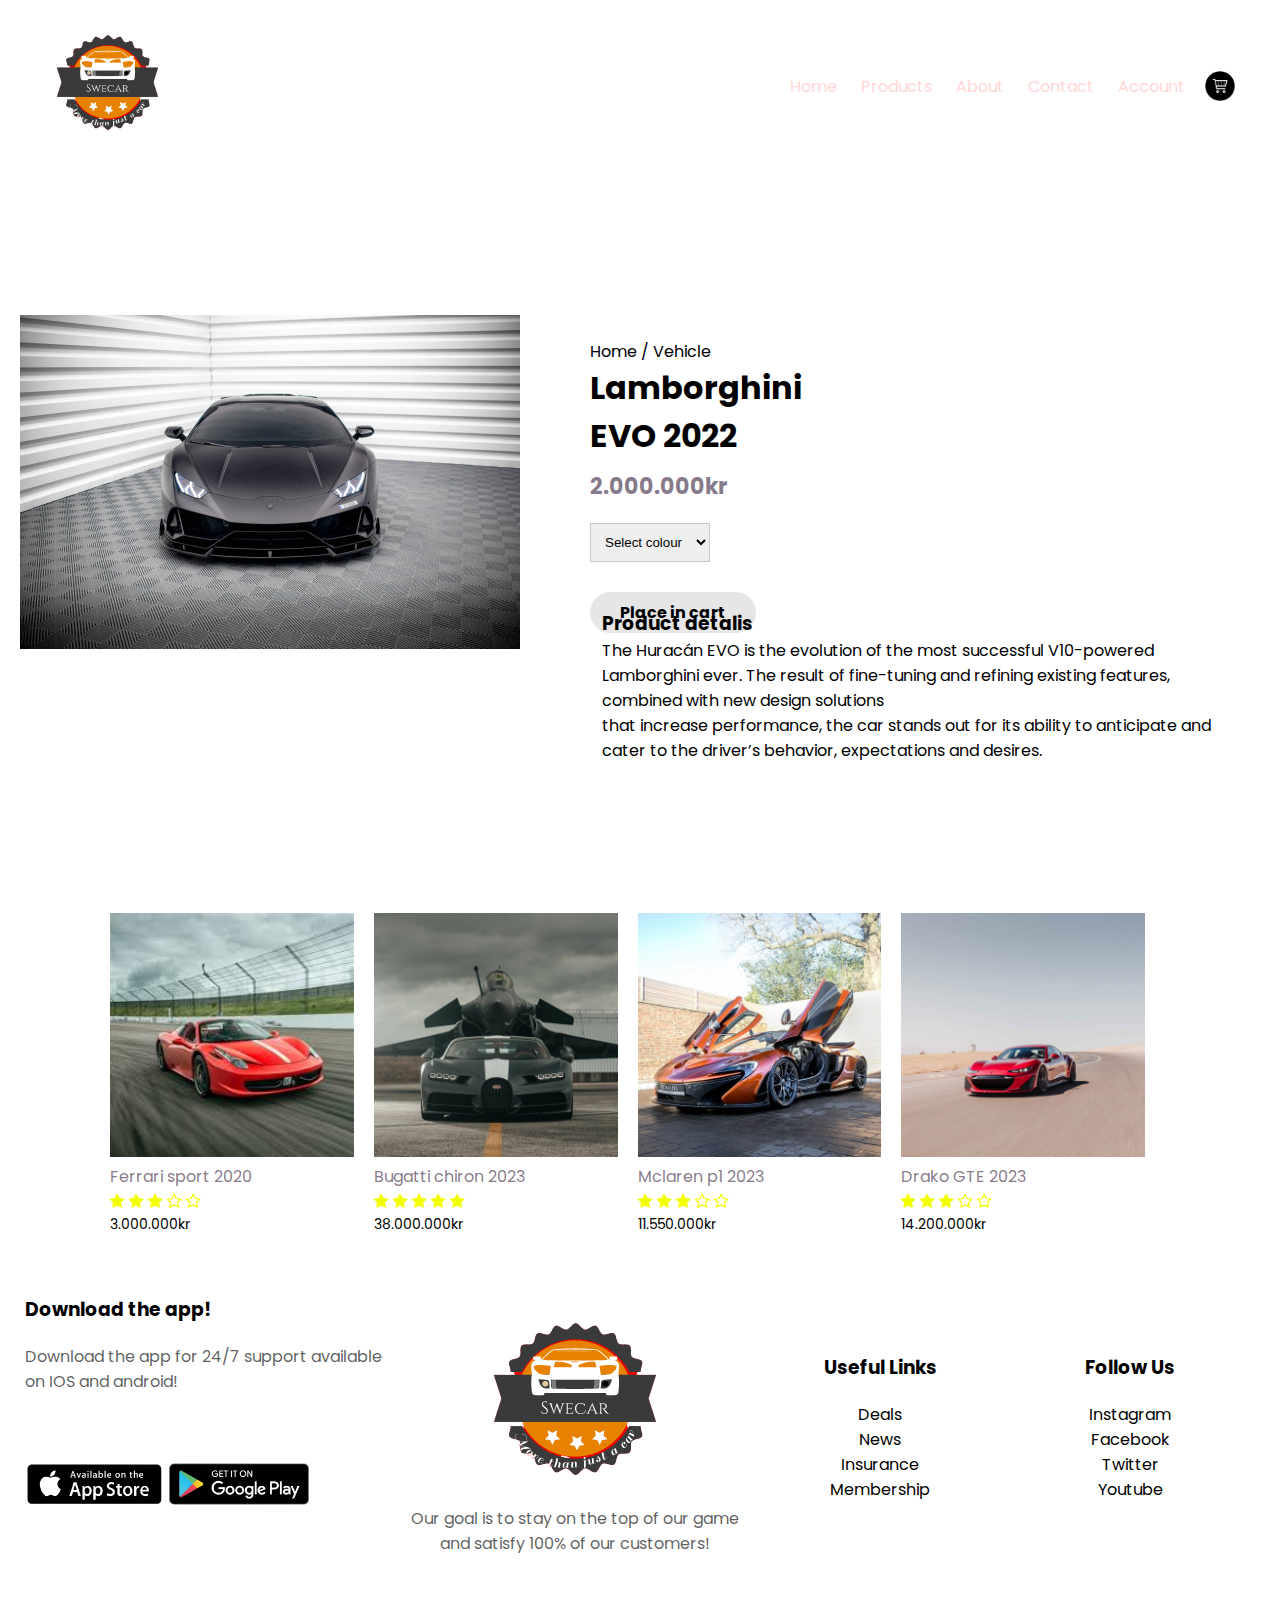
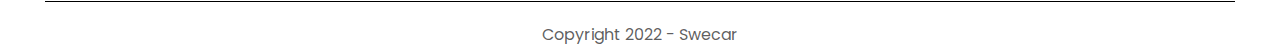
==== produktdetalj.html @ 5c680488 "nov 22" ====
<!DOCTYPE html>
<html lang="en">
<head>
 <meta charset="UTF-8">
 <title>All Vehicles - Swecar</title>
 <link rel="stylesheet" href="style.css">
 <link rel="preconnect" href="https://fonts.googleapis.com"> 
 <link rel="preconnect" href="https://fonts.gstatic.com" crossorigin> 
 <link href="https://fonts.googleapis.com/css2?family=Poppins:wght@200;400;500;600;700&display=swap" rel="stylesheet">
<!--detta är grunden för sidan och innehåller grund filerna-->

 <link rel="stylesheet" 
href="https://stackpath.bootstrapcdn.com/font-awesome/4.7.0/css/font-awesome.min.css">
<!-- detta kopplar html med css-->

</head>
<body>
<!-- allt inom body är det som kommer synas i sidan-->
<div class="container">
        <div class="navbar">
        <div class="logo">
            <img src="imgs/3eac3f6993d64b54b24e4bcb87e59727-2-removebg-preview.png" width="125px">
        </div>
        <nav>
        <ul id="MenuItems">
            <li><a href="index.html">Home</a></li>
            <li><a href=>Products</a></li>
            <li><a href=>About</a></li>
            <li><a href=>Contact</a></li>
            <li><a href=>Account</a></li>
        </ul>
    </nav>
    <img src="imgs/black-shopping-cart-icon-22.png" width="30px" height="30px">
    </div>
</div>
<!--Egen produkt detalj-->

<div class="small-container-produkt single-product">
    <div class="row">
        
       <div class="col-69">
        <img src="imgs/lamboselll.jpeg" alt="">
       </div>
       <div class="col-420">
        <div class="text-lambo">
        <p>Home / Vehicle </p>
        <h1> Lamborghini EVO 2022 </h1>
        <h4>2.000.000kr</h4>
        <select>
            <option>Select colour</option>
            <option>Black</option>
        </select>
        <a href=""class="btn-3">Place in cart</a>
        </div>
        <div class="text-96">
        <h3>Product detalis</h3>
        <p>The Huracán EVO is the evolution of the most successful V10-powered Lamborghini ever. 
        The result of fine-tuning and refining existing features, combined with new design solutions<br> that increase performance, 
        the car stands out for its ability to anticipate and cater to the driver’s behavior, expectations and desires.</p>
       </div>
    </div>
    </div>
</div>
</div>
</div>
   <!--detta är en container ger sidan en navigation bar med hjälp av class="navbar"+ namnen på navbarens innehåll
    samt logga för sidan-->
 
    <div class="small-container">
    

   <div class="row69">


             <div class="col-4">
                <img src="imgs/red ferra.jpeg">
                <h4>Ferrari sport 2020</h4>
                <div class="rating">
                    <i class="fa fa-star"></i>
                    <i class="fa fa-star"></i>
                    <i class="fa fa-star"></i>
                    <i class="fa fa-star-o"></i>
                    <i class="fa fa-star-o"></i>
            
                    </i>
                </div>
                <p>3.000.000kr</p>
                 </div>
                
                
                    <div class="col-4">
                     <img src="imgs/Bugatti chiron 2023.jpeg">
                     <h4>Bugatti chiron 2023</h4>
                     <div class="rating">
                         <i class="fa fa-star"></i>
                         <i class="fa fa-star"></i>
                         <i class="fa fa-star"></i>
                         <i class="fa fa-star"></i>
                         <i class="fa fa-star"></i>
                 
                         </i>
                     </div>
                     <p>38.000.000kr</p>
                      </div>
                 
                      <div class="col-4">
                         <img src="imgs/mclaren p1.jpeg">
                         <h4>Mclaren p1 2023</h4>
                         <div class="rating">
                             <i class="fa fa-star"></i>
                             <i class="fa fa-star"></i>
                             <i class="fa fa-star"></i>
                             <i class="fa fa-star-o"></i>
                             <i class="fa fa-star-o"></i>
                     
                             </i>
                         </div>
                         <p>11.550.000kr</p>
                          </div>
                 
                          <div class="col-4">
                             <img src="imgs/drakogte.jpeg">
                             <h4>Drako GTE 2023</h4>
                             <div class="rating">
                                 <i class="fa fa-star"></i>
                                 <i class="fa fa-star"></i>
                                 <i class="fa fa-star"></i>
                                 <i class="fa fa-star-o"></i>
                                 <i class="fa fa-star-o"></i>
                         
                                 </i>
                             </div>
                             <p>14.200.000kr</p>
                              </div>
                            </div>
                         
</div>

<!--ny del som kommer vara sidans footer-->
<div class="footer">
    <div class="container">
        <div class="row">
            <div class="footer-col-1">
                <h3>Download the app!</h3> 
                <P>Download the app for 24/7 support available on IOS and android!</P>
                <div class="app-logo">
                    <img src="imgs/app store.png">
                    <img src="imgs/googleplay.png">
                </div>
            </div>

            <div class="footer-col-2">
                <img src="imgs/3eac3f6993d64b54b24e4bcb87e59727-2-removebg-preview.png">
                <P>Our goal is to stay on the top of our game and satisfy 100% of our customers!</P>
            </div>
            <div class="footer-col-3">
                <h3>Useful Links</h3>
                <ul>
                    <li>Deals</li>
                    <li>News</li>
                    <li>Insurance</li>
                    <li>Membership</li>
                </ul>
            </div>

            <div class="footer-col-4">
                <h3>Follow Us</h3>
                <ul>
                    <li>Instagram</li>
                    <li>Facebook</li>
                    <li>Twitter</li>
                    <li>Youtube</li>
                </ul>
            </div>
        </div>
        <hr>
        <P class="Copyright"> Copyright 2022 - Swecar</P>
    </div>
</div>
---- style.css ----
*{
  margin: 0;
  Padding: 0;
  box-sizing: border-box
 
}

/*  man kan säga att detta är animationens kommand*/
@keyframes fade {
  from {background-color: radial-gradient(#ffffff,#000000);}
  to {background-color: rgb(126, 106, 106);}
}

/* själva animationen*/
div {
  width: unset;
  height: unset;
  background-color:radial-gradient(#ffffff,#000000);
  animation-name: fade;
  animation-duration: 1s;
  animation-direction: reverse;
}

body{
  font-family: 'Poppins', sans-serif;
}
/* detta ger texten en font så att den ser lite finare ut*/
.navbar{
display: flex;
align-items: center;
padding: 20px
}
/*  */
nav{ 
    flex: 1;
    text-align: right;
}
/* gör så att texten sitter till höger*/
nav ul{
display: inline-block;
list-style-type: none;
}

nav ul li{
  display: inline-block;
margin-right: 20px;
}
/* den här koden gör så att texten sitter bredvid varandra istället för att stå på varandra med 20px mellanrum mellan varje ord. */
a{
  text-decoration: none;
  color:rgb(255, 215, 215)
}
/*ger texten som sitter upp till höger färgen vit och tar bort strecken under texten med hjälp av decoration: none;*/

p{
  color: rgb(0, 0, 0);
}
/*Ger priset färgen svart*/

.container{
  max-width: 1300px;
  margin: auto;
  padding-left: 25px;
  padding-right: 25px;
}
/* detta ger info till containern om hur bred den får vara samt att den ska vara 25px från högra och vänstra sidan*/

.row{
  display: flex;
  align-items: center;
  flex-wrap: wrap;
  justify-content: space-around;
}
/* display:flex gör så att texten inte ba fortsätter fram utan delar sig i flera delar*/
.co-2{
  flex-basis: 50%;
  min-width: 300px;
}
.co-2 img{
  max-width: 100%;
  padding: 50px 0;
}
.co-2 h1{
  font-size: 50px;
  line-height: 60px;
  margin: 25px 0;
}
.btn-2{
  display: inline-block;
  background: rgb(171, 9, 9);
  color:rgb(255, 255, 255);
  padding: 8px 30px;
  margin: 30px 0;
  border-radius: 30px;
  transition:  0.5s;
}
.btn-3{
  display: inline-block;
  background-color: rgb(230, 230, 230);
  color:rgb(0, 0, 0);
  padding: 8px 30px;
  margin: 30px 0;
  border-radius: 30px;
  transition: background 0.5s;
  font-weight: 700;
}
/* detta ger en viss färg med hjälp av background,color och transition som gör att det 
färgen ändrar sig när man pekar på knappen, samt en viss storlek för knappen*/
.btn-2:hover{
  background: #563434;
}
.btn-3:hover{
  background: #c0c0c0;
}
/* detta är färgen som knappen ändras till*/
.header{
  background: radial-gradient(#ffffff,#000000)
}
.header .row{
  margin-top: 90px;
}
.categories{
  margin: 70px 0;
}
col-3{
  flex-basis: 30%;
  min-width: 250px;
  margin-bottom: 30px;
}
.col-3 img{
  width: 100%;
}
.small-container{
  max-width: 1080px;
  margin: auto;
  padding-left: 25x;
  padding-right: 25px;
}
/* Ger bilderna en maximal storlek på 1080px*/
.col-4{
  flex-basis: 25%;
  padding: 10px;
  min-width: 200px;
  margin-bottom: 50px;
  transition: transform 0.5s;
}
.col-4 img{
  width: 100%;
}
/* detta sätter featured vehicles texten i center samt lägger färg*/
.title{
  text-align: center;
  margin: 0 auto 80px;
  position: relative;
  line-height: 60px;
  color: #555;
}

/*detta sätter en sträck vid texten featured vehicles */
.title::after{
content:"";
background-color: rgb(50, 64, 93);
width: 80px;
height: 5px;
border-radius: 5px;
position: absolute;
bottom: 0%;
left: 50%;
transform: translateX(-50%);
}

/*detta byter ut färgen på namnet till produkterna*/
h4{
  color: rgba(64, 43, 69, 0.645);
  font-weight: normal;
}

/*detta byter storleken på priset*/
.col-4 p{
font-size: 14px;
}
/*detta ger färg till sjärnorna*/
.rating .fa{
  color: #f2ff00;;

  /*detta gör att produkterna rör sig när man pekar på det */
}

.col-4:hover{
  transform: translateY(-10px);
}

/*testimonial allt under detta bestämmer hur "recesnionerna" ser ut*/

.testimonial{
  padding-top: 100px;
}
.testimonial .col-3{
  text-align: center;
  padding: 40px 2px;
  box-shadow: 0 0 20px 0px rgba(0,0,0,1);
  cursor: pointer;
  transition: transform 0.5s;
}
.testimonial .col-3{
  width: 200px;
  margin-top: -150px;
  border-radius: -50%;
}
.testimonial .col-3:hover{
  transform: translateY(-10px);
}
.fa.fa-quote-left{
  font-size: 34px;
  color: black;
}
.col-3 p{
  font-size: 12px;
  margin: 12px 0;
  color: #ffffff;
}

.testimonial .col-3 h3{
  font-weight: 600;
  color: rgb(228, 215, 215);
}

/*märke*/
.brands{
  margin: auto;
}
.col-5{
  width: 200px;

  /*detta gör att loggorna är gråa men när men pekar på de så får de färg*/
}
.col-5 img{
  width: 100%;
  cursor: pointer;
  filter: grayscale(80%);
}
.col-5 img:hover{
  filter:grayscale(0%)
}


/*---footer---*/
.footer-1{
  margin-left: -150px;
  width: 1500px;
  background: rgb(255, 255, 255);
  color:black;
  font-size: 14px;
  padding: 60px 0 20px;
}
.footer p{
  color: rgba(0, 0, 0, 0.645);
}
.footer h3{
  color: rgb(0, 0, 0);
  margin-bottom: 20px;
}
 .footer-col-1, .footer-col-2, .footer-col-3, .footer-col-4{
  min-width: 250px;
  margin-bottom: 20px;
}
.footer-col-1{
  flex-basis: 30%;
}
.footer-col-2{
  flex: 1;
  text-align: center;
}
.footer-col-3{
  width: 180px;
margin-bottom: 20px;
}
.footer-col-3,.footer-col-4{
  flex-basis: 12%;
  text-align: center;
}
ul{
  list-style-type: none;
}

.app-logo{
  margin-top: 20px;
}
.app-logo img{
  width: 140px;
}
.footer hr{
  border: none;
  background-color: #000000;
  height: 1px;
  margin: 20px;
}
.Copyright{
  text-align: center;
}

/*all vehicles sida*/ 

.row-2{
  justify-content: space-between;
  margin: 100px auto 50px;
}
select{
  border: 1px solid #c9c6c5;
  padding: 5px;
}
selcet:focus{
  outline: none;
}
.col-69{
  margin-right: 900px;
}


.col-420{
  margin-top: -60px;
  display: flex;
position: relative;
bottom: 400px;
  margin-left: 550px;

}
 
.text-96{
  margin-left: -200px;
   margin-top: 270px;
   text-align: start;
 
 }

 .row69{
  margin-top: -300px;
  display: flex;
  align-items: center;
  flex-wrap: wrap;
  justify-content: space-around;
 }

 /*enskild produkt detalj*/
 .single-product{
  margin-top:40px;
 }
 .single-product .col-69{
  padding: 20px;
 }
 .single-product .col-420{
  padding: 40px;
 }
/*hur mycket plats bilden har*/

 .single-product h4{
  margin: 10px 0;
  font-size: 22px;
  font-weight: bold;
 }

 .single-product select{
  display: block;
  padding: 10px;
  margin-top: 20px;
 }
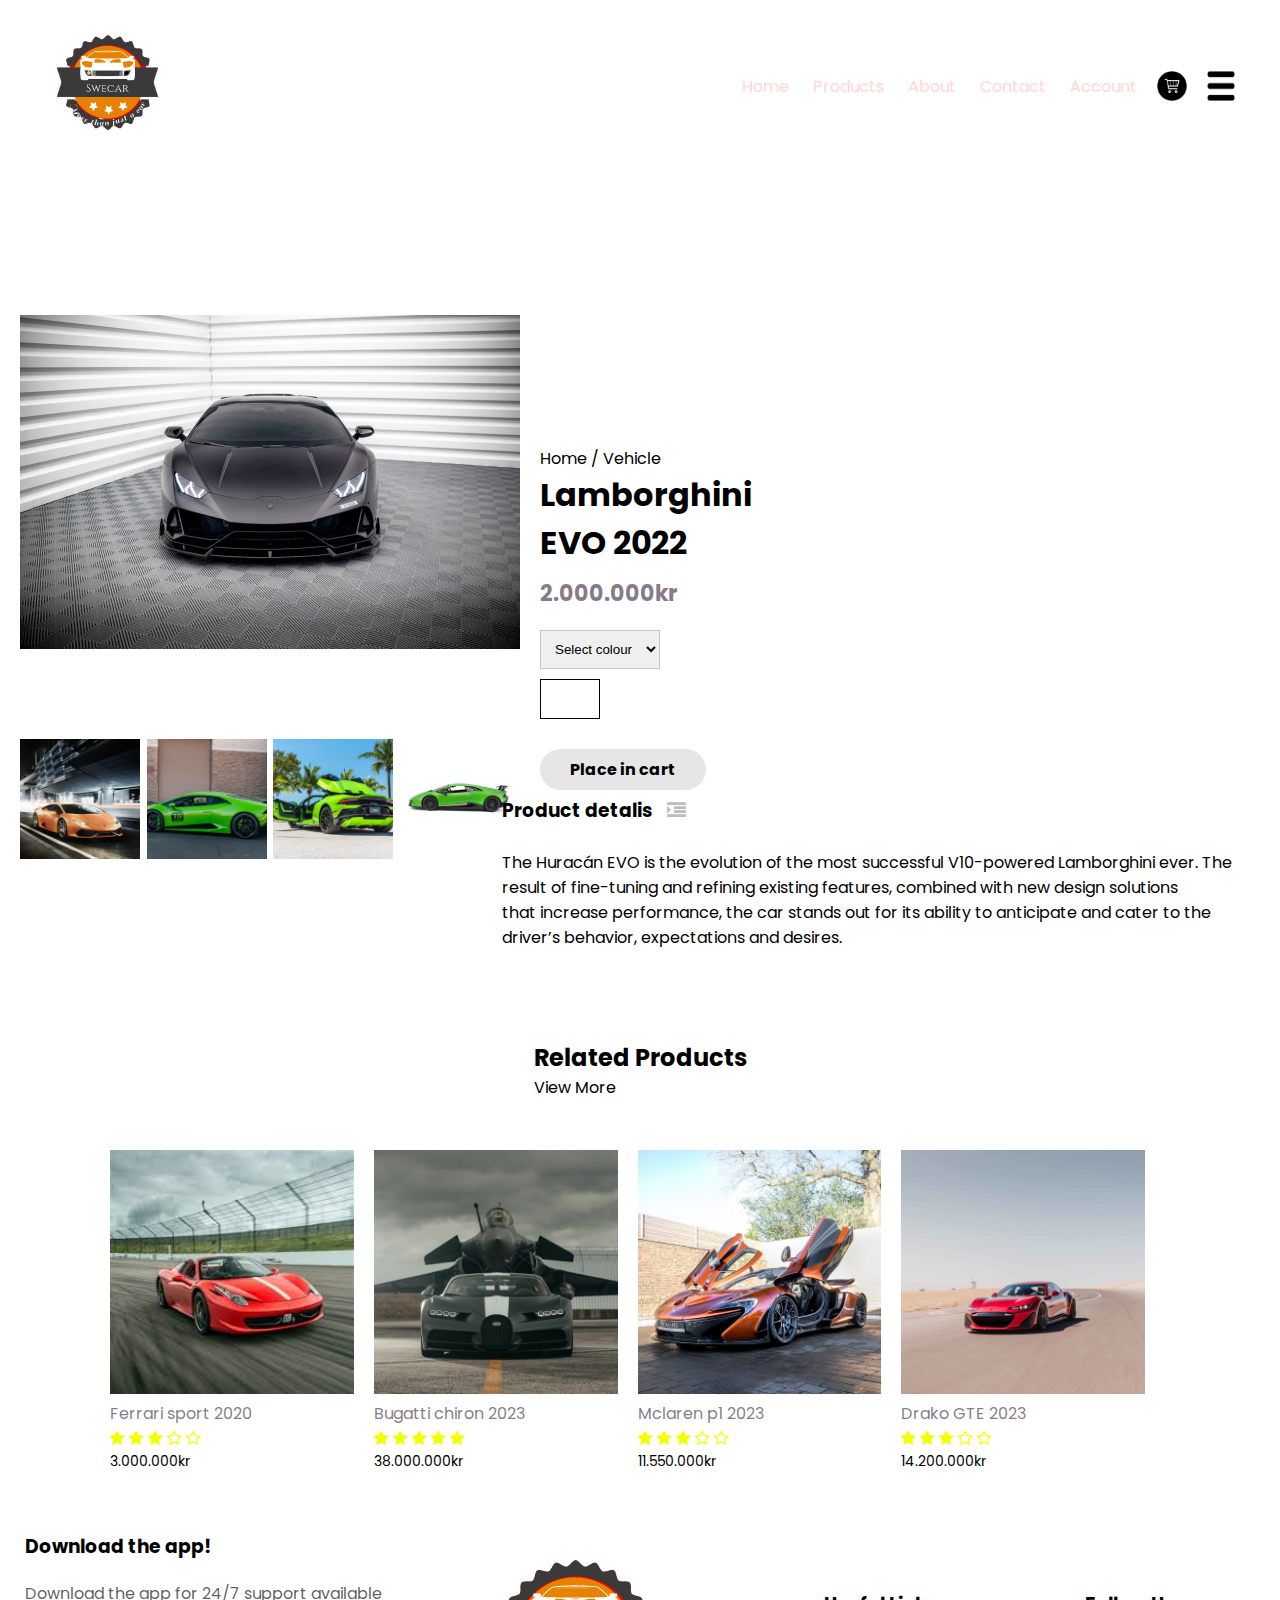
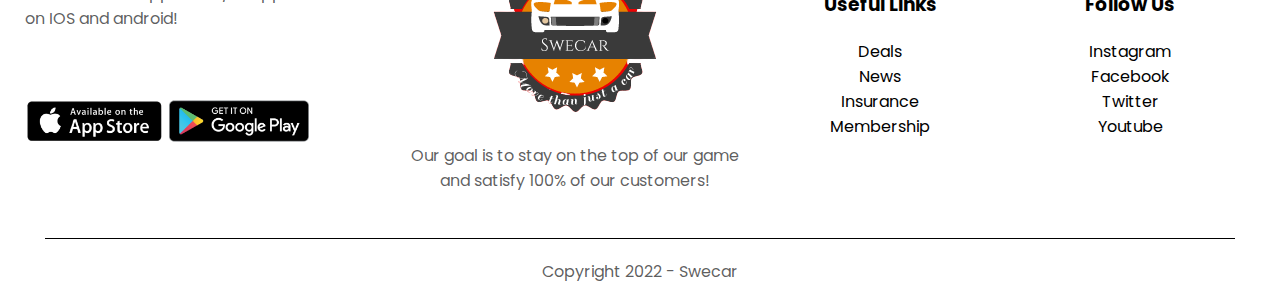
==== commit e0c0678f: "produktdetalj" ====
--- a/produktdetalj.html
+++ b/produktdetalj.html
@@ -31,6 +31,7 @@
         </ul>
     </nav>
     <img src="imgs/black-shopping-cart-icon-22.png" width="30px" height="30px">
+    <img src="imgs/menu-icon-24.png" width="30px" height="30px" class="menu-icon">
     </div>
 </div>
 <!--Egen produkt detalj-->
@@ -39,7 +40,23 @@
     <div class="row">
         
        <div class="col-69">
-        <img src="imgs/lamboselll.jpeg" alt="">
+        <img src="imgs/lamboselll.jpeg" alt="" id="productimg">
+        <div class="small-img-row">
+
+            <div class="small-img-col">
+                <img src="imgs/small-img.jpeg" width="100%" class="small-img">
+           </div>
+           <div class="small-img-col">
+                <img src="imgs/small-img-2.jpeg" width="100%" class="small-img">
+           </div>
+            <div class="small-img-col">
+                <img src="imgs/small-img-3.jpeg" width="100%" class="small-img">
+            </div>
+            <div class="small-img-col">
+                <img src="imgs/small-img-4.jpeg" width="100%" class="small-img">
+            </div>
+        </div>
+
        </div>
        <div class="col-420">
         <div class="text-lambo">
@@ -49,11 +66,14 @@
         <select>
             <option>Select colour</option>
             <option>Black</option>
+            <option>Green</option>
         </select>
+        <input type="number" min="1" step="1" max="2">
         <a href=""class="btn-3">Place in cart</a>
         </div>
         <div class="text-96">
-        <h3>Product detalis</h3>
+        <h3>Product detalis <i class="fa fa-indent"></i> </h3>
+        <br>
         <p>The Huracán EVO is the evolution of the most successful V10-powered Lamborghini ever. 
         The result of fine-tuning and refining existing features, combined with new design solutions<br> that increase performance, 
         the car stands out for its ability to anticipate and cater to the driver’s behavior, expectations and desires.</p>
@@ -61,14 +81,21 @@
     </div>
     </div>
 </div>
-</div>
-</div>
-   <!--detta är en container ger sidan en navigation bar med hjälp av class="navbar"+ namnen på navbarens innehåll
-    samt logga för sidan-->
+<!------title----->
+<div class="small-container-title">
+    <div class="row">
+        <div class="row-2">
+            <div class="col-16">
+            <h2>Related Products</h2>
+            <p>View More</p>
+        </div>
+    </div>
+    </div>
+</div>
  
     <div class="small-container">
     
-
+<!---produkter-->
    <div class="row69">
 
 
@@ -178,3 +205,23 @@
     </div>
 </div>
 
+
+<!--Java script-->
+<script> 
+var productimg = document.getElementById("productimg");
+var smallimg = document.getElementsByClassName("small-img")
+smallimg[0].onclick =function(){
+    productimg.src=smallimg[0].src
+}
+smallimg[1].onclick =function(){
+    productimg.src=smallimg[1].src
+}
+smallimg[2].onclick =function(){
+    productimg.src=smallimg[2].src
+}
+smallimg[3].onclick =function(){
+    productimg.src=smallimg[3].src
+}
+</script>
+</body>
+</html>--- a/style.css
+++ b/style.css
@@ -299,8 +299,14 @@
   text-align: center;
 }
 
+.menu-icon{
+  width: 28px;
+  margin-left: 20px;
+}
+
+
+
 /*all vehicles sida*/ 
-
 .row-2{
   justify-content: space-between;
   margin: 100px auto 50px;
@@ -318,23 +324,23 @@
 
 
 .col-420{
-  margin-top: -60px;
+  margin-top: -80px;
   display: flex;
 position: relative;
 bottom: 400px;
-  margin-left: 550px;
+  margin-left: 500px;
 
 }
  
 .text-96{
-  margin-left: -200px;
-   margin-top: 270px;
+  margin-left: -250px;
+   margin-top: 350px;
    text-align: start;
  
  }
 
  .row69{
-  margin-top: -300px;
+  margin-top: -400px;
   display: flex;
   align-items: center;
   flex-wrap: wrap;
@@ -364,4 +370,32 @@
   padding: 10px;
   margin-top: 20px;
  }
- + .single-product input{
+  width: 60px;
+  height: 40px;
+  padding-left: 10px;
+  font-size: 20px;
+  margin-right: 10px;
+  margin-top: 10px;
+  border: 1px solid #000000;
+ }
+ input:focus{
+  outline: none;
+ }
+
+ .single-product .fa{
+  color: rgb(189, 189, 189);
+  margin-left: 10px;
+ }
+ .small-img-row{
+  display: flex;
+  justify-content: space-between;
+ }
+ .small-img-col{
+  flex-basis: 24%;
+  cursor: pointer;
+ } 
+
+.col-16{
+  margin-top: -450px;
+}
